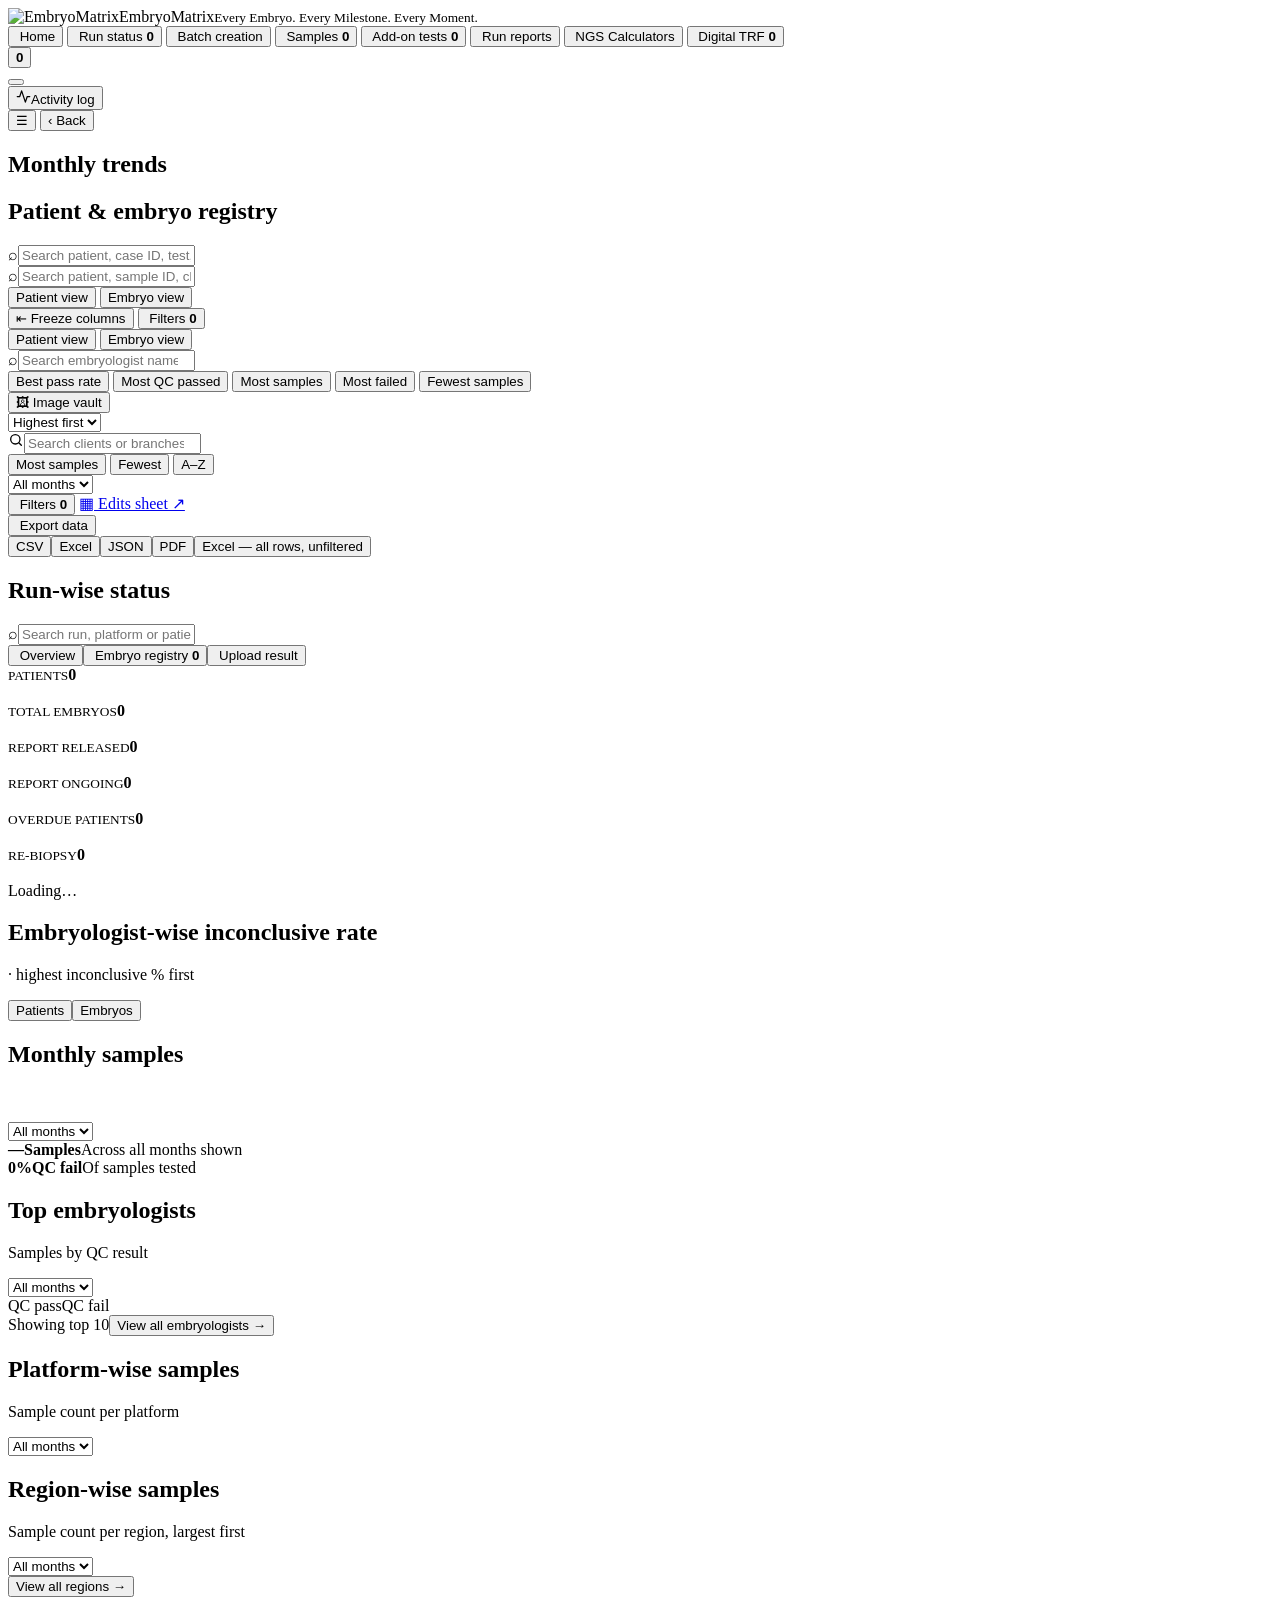
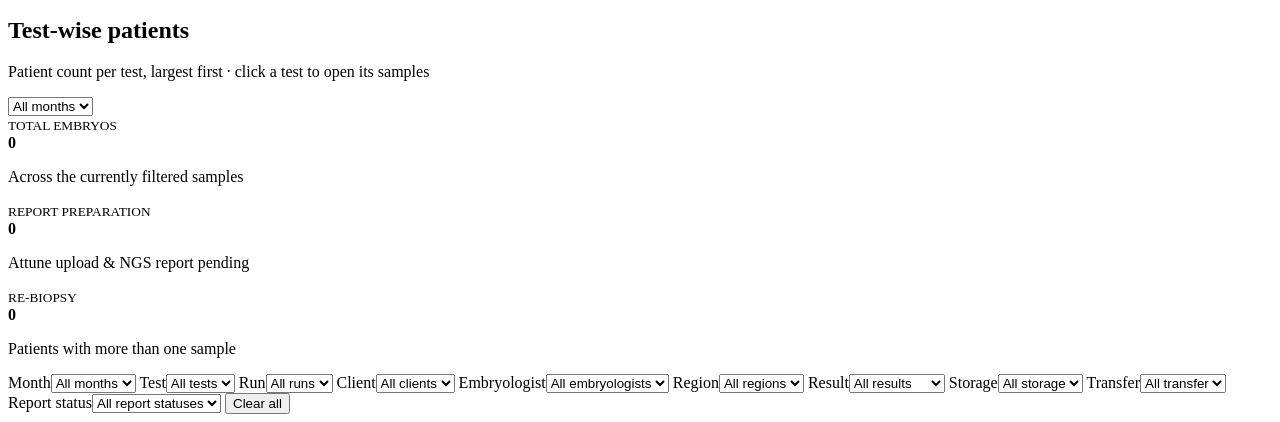
==== frontend/index.html @ 2a75d78e "Approve results tab: uploaded results reach clients only after approval New uploads store the result" ====
<!doctype html>
<html lang="en">
<head>
  <meta charset="UTF-8" />
  <meta name="viewport" content="width=device-width, initial-scale=1.0" />
  <meta name="theme-color" content="#086f78" />
  <meta name="apple-mobile-web-app-capable" content="yes" />
  <meta name="apple-mobile-web-app-status-bar-style" content="default" />
  <meta name="mobile-web-app-capable" content="yes" />
  <meta name="apple-mobile-web-app-title" content="EmbryoMatrix" />
  <meta name="description" content="EmbryoMatrix PGT connects embryo-level molecular testing, samples, images, and PGT results." />
  <title>EmbryoMatrix PGT — Molecular testing intelligence</title>
  <link rel="manifest" href="/static/manifest.webmanifest" />
  <link rel="apple-touch-icon" href="/static/assets/pwa/apple-touch-icon.png" />
  <link rel="preconnect" href="https://fonts.googleapis.com">
  <link rel="preconnect" href="https://fonts.gstatic.com" crossorigin>
  <link href="https://fonts.googleapis.com/css2?family=Inter:wght@400;500;600;700&family=Lora:wght@500;600;700&family=DM+Mono:wght@400;500&family=Source+Serif+4:opsz,wght@8..60,400;8..60,500;8..60,600;8..60,700&display=swap" rel="stylesheet">
  <link rel="icon" type="image/png" href="/static/assets/logos/favicon.png" />
  <link rel="stylesheet" href="/static/styles.css?v=20261027r" />
  <link rel="stylesheet" href="/static/trf-doc.css?v=20261010s" />
  <link rel="stylesheet" href="/static/calculators.css?v=20261015a" />
  <link rel="stylesheet" href="/static/batches.css?v=20261017m" />
  <link rel="stylesheet" href="/static/sidebar-nav.css?v=20261024h" />
  <link rel="stylesheet" href="/static/approvals.css?v=20261117a" />
</head>
<body>
  <div class="app-shell">
    <main>
      <div class="topbar">
        <div class="brand"><img class="brand-logo" src="/static/assets/logos/logo.png" alt="EmbryoMatrix" width="40" height="40"><span><span class="brand-title">EmbryoMatrix</span><small>Every Embryo. Every Milestone. Every Moment.</small></span></div>
        <nav class="topnav" aria-label="Main navigation">
          <button class="nav-item nav-color-teal active" data-view="dashboard" id="dashNav"><span><img class="ico" src="/static/assets/icons/navigation__home.png" alt=""></span> Home</button>
          <button class="nav-item nav-color-teal" data-view="home" id="runStatusNav"><span><img class="ico" src="/static/assets/icons/run-summary__runs.png" alt=""></span> Run status <b id="homeBatchesStat">0</b></button>
          <button class="nav-item nav-color-teal" data-view="batches" id="batchesNav"><span><img class="ico" src="/static/assets/icons/stages__wga.png" alt=""></span> Batch creation</button>
          <button class="nav-item nav-color-blue" data-view="samples" id="samplesNav"><span><img class="ico" src="/static/assets/icons/navigation__samples.png" alt=""></span> Samples <b id="caseCount">0</b></button>
          <button class="nav-item nav-color-violet" data-view="pgtm"><span><img class="ico" src="/static/assets/icons/navigation__addon-tests.svg" alt=""></span> Add-on tests <b id="pgtmCount">0</b></button>
          <button class="nav-item nav-color-amber" data-view="runreports"><span><img class="ico" src="/static/assets/icons/navigation__run-reports.png" alt=""></span> Run reports</button>
          <button class="nav-item nav-color-teal" data-view="calc"><span><img class="ico" src="/static/assets/icons/navigation__ngs-calculators.svg" alt=""></span> NGS Calculators</button>
          <button class="nav-item nav-color-teal" data-view="coord" id="coordNav" hidden><span><img class="ico" src="/static/assets/icons/navigation__home.png" alt=""></span> Home</button>
          <button class="nav-item nav-color-teal" data-view="fuHome" id="fuHomeNav" hidden><span><img class="ico" src="/static/assets/icons/nav-client__home.png" alt=""></span> Home</button>
          <button class="nav-item nav-color-blue" data-view="trfs"><span><img class="ico" src="/static/assets/icons/nav-client__trf.png" alt=""></span> Digital TRF <b id="trfNavCount">0</b></button>
          <button class="nav-item nav-color-green" data-view="followup" id="fuNav" hidden><span><img class="ico" src="/static/assets/icons/navigation__embryo-results.png" alt=""></span> Clinical follow-up</button>
          <button class="nav-item nav-color-teal" data-view="fuTrack" id="fuTrackNav" hidden><span><img class="ico" src="/static/assets/icons/nav-client__embryo-tracking.png" alt=""></span> Embryo tracking</button>
          <button class="nav-item nav-color-green" data-view="fuTasks" id="fuTasksNav" hidden><span><img class="ico" src="/static/assets/icons/nav-client__followup.png" alt=""></span> Follow-up tasks</button>
          <button class="nav-item nav-color-green" data-view="fuDash" id="fuDashNav" hidden><span><img class="ico" src="/static/assets/icons/nav-client__outcomes.png" alt=""></span> Outcomes</button>
          <button class="nav-item nav-color-teal" data-view="images" id="vaultNav" hidden><span><img class="ico" src="/static/assets/icons/navigation__image-vault.png" alt=""></span> Image vault</button>
        </nav>
        <div class="qc-alerts" id="qcAlerts">
          <button type="button" id="qcBell" class="qc-bell" aria-haspopup="true" aria-expanded="false" title="QC fail notifications"><img class="ico bell-ico" src="/static/assets/icons/navigation__notifications.png" alt=""><b id="qcBadge" class="qc-badge hidden">0</b></button>
          <div class="qc-panel hidden" id="qcPanel" role="dialog" aria-label="QC fail notifications"></div>
        </div>
        <div class="session-info" id="sessionInfo">
          <button type="button" id="sessionUsername" class="hidden" aria-haspopup="menu" aria-expanded="false"></button>
          <div class="session-menu hidden" id="sessionMenu" role="menu">
            <button type="button" role="menuitem" class="session-menu-item" data-view="activity"><svg viewBox="0 0 24 24" width="15" height="15" fill="none" stroke="currentColor" stroke-width="2" stroke-linecap="round" stroke-linejoin="round" aria-hidden="true"><path d="M22 12h-4l-3 9L9 3l-3 9H2"/></svg>Activity log</button>
            <button type="button" role="menuitem" class="session-menu-item" data-view="users" hidden>User management</button>
            <button type="button" role="menuitem" class="session-menu-item" id="logoutBtn" hidden>Sign out</button>
          </div>
        </div>
      </div>

      <header id="mainHeader" class="hidden">
        <button class="menu-button" aria-label="Toggle menu">☰</button>
        <button type="button" class="back-btn hidden" id="backBtn" aria-label="Go back"><span>‹</span> Back</button>
        <h2 class="overview-title hidden" id="overviewTitle">Monthly trends</h2>
        <div class="registry-header-left hidden" id="registryHeaderLeft"><h2>Patient &amp; embryo registry<span class="record-count-badge" id="registryCount"></span></h2></div>
        <div class="generic-header-left hidden" id="genericHeaderLeft"><h2 id="genericHeaderTitle"></h2></div>
        <div class="search-wrap registry-header-search hidden" id="registrySearchWrap"><span>⌕</span><input id="patientSearch" placeholder="Search patient, case ID, test, client…"></div>
        <div class="search-wrap registry-header-search hidden" id="rebiopsyHeaderSearch"><span>⌕</span><input id="rebiopsySearch" placeholder="Search patient, sample ID, client, embryologist…"></div>
        <div class="prep-segments header-center-toggle hidden" id="rebiopsyViewToggle" role="tablist" aria-label="Row grouping">
          <button type="button" class="prep-seg" data-mode="patient" role="tab" aria-selected="false">Patient view</button>
          <button type="button" class="prep-seg active" data-mode="embryo" role="tab" aria-selected="true">Embryo view</button>
        </div>
        <div class="registry-header-actions hidden" id="rebiopsyHeaderActions">
          <button class="toolbar-btn" id="rebiopsyFreezeToggle"><span>⇤</span> <span id="rebiopsyFreezeLabel">Freeze columns</span></button>
          <button class="toolbar-btn" id="rebiopsyFiltersToggle"><span class="btn-ico"><img class="ico" src="/static/assets/icons/navigation__filter.png" alt=""></span> Filters <b class="filters-badge" id="rebiopsyFiltersBadge">0</b></button>
        </div>
        <div class="prep-segments header-center-toggle hidden" id="registryViewToggle" role="tablist" aria-label="Row grouping">
          <button type="button" class="prep-seg" data-mode="patient" role="tab" aria-selected="false">Patient view</button>
          <button type="button" class="prep-seg active" data-mode="embryo" role="tab" aria-selected="true">Embryo view</button>
        </div>
        <div class="search-wrap registry-header-search hidden" id="embSearchWrap"><span>⌕</span><input id="embSearch" type="search" placeholder="Search embryologist name…" autocomplete="off"></div>
        <div class="prep-segments header-center-toggle hidden" id="embryologistSortOrder" role="tablist" aria-label="Sort embryologists">
          <button type="button" class="prep-seg active" data-sort="quality">Best pass rate</button>
          <button type="button" class="prep-seg" data-sort="pass">Most QC passed</button>
          <button type="button" class="prep-seg" data-sort="total">Most samples</button>
          <button type="button" class="prep-seg" data-sort="fail">Most failed</button>
          <button type="button" class="prep-seg" data-sort="asc">Fewest samples</button>
        </div>
        <div class="registry-header-actions hidden" id="vaultHeaderActions"><button type="button" class="primary compact" id="vuOpenVault">🖼 Image vault</button></div>
        <div class="header-filter-right hidden" id="regionSortHeader"><select id="regionSortOrder" class="chart-filter" aria-label="Sort regions by sample volume"><option value="desc">Highest first</option><option value="asc">Lowest first</option></select></div>
        <div class="ac-toolbar ac-toolbar-header hidden" id="clientsToolbar">
          <div class="ac-search"><svg viewBox="0 0 24 24" width="16" height="16" fill="none" stroke="currentColor" stroke-width="2" stroke-linecap="round" aria-hidden="true"><circle cx="11" cy="11" r="7"/><path d="m20 20-3.5-3.5"/></svg><input id="acSearch" type="search" placeholder="Search clients or branches…" aria-label="Search clients or branches"></div>
          <div class="ac-total" id="acTotal" aria-live="polite"></div>
          <div class="prep-segments" id="acSort" role="tablist">
            <button type="button" class="prep-seg active" data-sort="desc">Most samples</button>
            <button type="button" class="prep-seg" data-sort="asc">Fewest</button>
            <button type="button" class="prep-seg" data-sort="az">A–Z</button>
          </div>
          <select id="acMonth" class="chart-filter" aria-label="Filter clients by month"><option value="">All months</option></select>
        </div>
        <div class="registry-header-actions hidden" id="registryHeaderActions">
          <button class="toolbar-btn" id="filtersToggle"><span class="btn-ico"><img class="ico" src="/static/assets/icons/navigation__filter.png" alt=""></span> Filters <b class="filters-badge" id="filtersBadge">0</b></button>
          <a class="toolbar-btn edits-sheet-link hidden" id="editsSheetLink" target="_blank" rel="noopener" href="#">▦ Edits sheet ↗<b class="filters-badge hidden"></b></a>
          <div class="export-wrap"><button class="secondary compact" id="downloadCsv"><span class="btn-ico"><img class="ico" src="/static/assets/icons/navigation__download-export.png" alt=""></span> Export data</button><div class="export-menu hidden" id="exportMenu"><button data-format="csv">CSV</button><button data-format="excel">Excel</button><button data-format="json">JSON</button><button data-format="pdf">PDF</button><button data-format="excel-all" class="export-menu-divider">Excel — all rows, unfiltered</button></div></div>
        </div>
      </header>

      <section class="content" id="homeView">
        <div class="home-fixed">
        <div class="home-toolbar"><h2 class="home-title">Run-wise status <small class="run-filter-note" id="runFilterNote"></small></h2><div class="search-wrap" id="runSearchWrap"><span>⌕</span><input id="runSearch" placeholder="Search run, platform or patient…"></div><button class="nav-item import-data-btn home-overview-btn" data-view="overview" title="Open the overview dashboard"><span><img class="ico" src="/static/assets/icons/navigation__overview.png" alt=""></span> <span class="nav-label">Overview</span></button><button class="nav-item samples-go" id="samplesGo" data-view="samples" title="Open the embryo registry"><span><img class="ico" src="/static/assets/icons/navigation__samples.png" alt=""></span> Embryo registry <b id="caseCount2">0</b></button><button class="nav-item import-data-btn" data-view="import" title="Upload result"><span><img class="ico" src="/static/assets/icons/navigation__upload-result.png" alt=""></span> <span class="nav-label">Upload result</span></button></div>
        <div class="home-period" id="homePeriod"></div>
        <div class="stats" id="homeStats">
          <article><div><small>PATIENTS</small><strong id="homePatientsStat">0</strong></div><span class="stat-icon has-img"><img class="ico" src="/static/assets/icons/stat__patients.png" alt=""></span></article>
          <article><div><small>TOTAL EMBRYOS</small><strong id="homeEmbryosStat">0</strong></div><span class="stat-icon has-img"><img class="ico" src="/static/assets/icons/stat__total-embryos.png" alt=""></span></article>
          <article data-stage="released" tabindex="0" role="button" title="List samples with a released report"><div><small>REPORT RELEASED</small><strong id="homeReleasedStat">0</strong></div><span class="stat-icon has-img"><img class="ico" src="/static/assets/icons/stat__reports-released.png" alt=""></span></article>
          <article id="homeReportPrepCard" data-stage="ongoing" tabindex="0" role="button" title="List samples whose report is not released yet"><div><small>REPORT ONGOING</small><strong id="homeReportPrepStat">0</strong></div><span class="stat-icon has-img"><img class="ico" src="/static/assets/icons/stat__report-ongoing.png" alt=""></span></article>
          <article id="overdueCard" class="overdue-card" tabindex="0" role="button" title="Open the overdue patients list"><div><small>OVERDUE PATIENTS</small><strong id="overdueStat">0</strong></div><span class="stat-icon has-img"><img class="ico" src="/static/assets/icons/stages__overdue.png" alt=""></span></article>
          <article id="homeRebiopsyCard" tabindex="0" role="button" title="Open the Re-biopsy list"><div><small>RE-BIOPSY</small><strong id="homeRebiopsyStat">0</strong></div><span class="stat-icon has-img"><img class="ico" src="/static/assets/icons/stat__re-biopsy.png" alt=""></span></article>
        </div>
        </div>
        <section class="panel run-list-panel">
          <div id="runList"><div class="chart-empty">Loading…</div></div>
        </section>
        <section class="panel run-list-panel hidden" id="embIncPanel">
          <div class="panel-title"><div><h2>Embryologist-wise inconclusive rate</h2><p><span id="embIncPeriod"></span> · highest inconclusive % first</p></div></div>
          <div class="prep-table-wrap emb-inc-wrap" id="embIncTable"></div>
        </section>
      </section>

      <section class="content hidden" id="overviewView">
        <div class="overview-unit-bar"><div class="prep-segments" id="overviewUnitToggle" role="tablist" aria-label="Count charts by patients or embryos"><button type="button" class="prep-seg active" data-unit="samples" role="tab" aria-selected="true">Patients</button><button type="button" class="prep-seg" data-unit="embryos" role="tab" aria-selected="false">Embryos</button></div></div>
        <section class="analytics-grid ov2" aria-label="PGT analytics">
          <div class="ov2-top">
            <article class="panel ov2-card"><div class="ov2-head"><div><h2 data-unit-text="Monthly {unit}">Monthly samples</h2><p id="monthlySub">&nbsp;</p></div><select class="chart-filter" id="volumeMonthFilter" aria-label="Filter Monthly chart by month"><option value="">All months</option></select></div><div class="chart-container" id="monthlyChart"></div><div class="other-pills" id="monthlyOther"></div></article>
            <article class="panel ov2-card ov2-kpis">
              <div class="ov2-kpi"><strong id="monthlyTotal">—</strong><b id="kpiUnitLabel">Samples</b><span id="kpiUnitNote">Across all months shown</span><img class="ov2-kpi-ico" id="kpiUnitIcon" src="/static/assets/icons/run-summary__patient-female.png" alt=""></div>
              <div class="ov2-kpi"><strong class="bad" id="failureRate">0%</strong><b>QC fail</b><span>Of <span class="kpi-unit">samples</span> tested</span><img class="ov2-kpi-ico" src="/static/assets/icons/stages-results__qc-fail.png" alt=""></div>
            </article>
          </div>
          <div class="ov2-mid">
            <article class="panel ov2-card"><div class="ov2-head"><div><h2>Top embryologists</h2><p><span class="kpi-unit" data-k="cap">Samples</span> by QC result</p></div><select class="chart-filter" id="qualityMonthFilter" aria-label="Filter Quality comparison by month"><option value="">All months</option></select></div><div class="ov2-leg"><span><i style="background:#3f8c6f"></i>QC pass</span><span><i style="background:#c25450"></i>QC fail</span></div><div class="chart-container" id="qualityChart"></div><div class="ov2-foot"><span id="qualityNote">Showing top 10</span><button class="text-button" data-view="embryologists">View all embryologists →</button></div></article>
            <article class="panel ov2-card"><div class="ov2-head"><div><h2 data-unit-text="Platform-wise {unit}">Platform-wise samples</h2><p><span class="kpi-unit" data-k="sing">Sample</span> count per platform</p></div><select class="chart-filter" id="platformMonthFilter" aria-label="Filter Sequencing Platform by month"><option value="">All months</option></select></div><div class="chart-container" id="platformChart"></div></article>
          </div>
          <article class="panel ov2-card"><div class="ov2-head"><div><h2 data-unit-text="Region-wise {unit}">Region-wise samples</h2><p><span class="kpi-unit" data-k="sing">Sample</span> count per region, largest first</p></div><select class="chart-filter" id="regionMonthFilter" aria-label="Filter Regional Distribution by month"><option value="">All months</option></select></div><div class="chart-container" id="regionChart"></div><button class="text-button" data-view="regions">View all regions →</button></article>
          <article class="panel ov2-card tw-card"><div class="ov2-head"><div><h2 data-unit-text="Test-wise {unit}">Test-wise patients</h2><p><span class="kpi-unit" data-k="sing">Patient</span> count per test, largest first · click a test to open its samples</p></div><select class="chart-filter" id="testMonthFilter" aria-label="Filter test-wise chart by month"><option value="">All months</option></select></div><div class="chart-container" id="testChart"></div></article>
        </section>

      </section>

      <section class="content hidden" id="samplesView">
        <div class="stats stats-3col">
          <article class="stat-card tone-blue" id="samplesEmbryoCard"><div class="stat-top"><small>TOTAL EMBRYOS</small><span class="stat-icon"><img class="ico" src="/static/assets/icons/stages-results__total-embryos.png" alt=""></span></div><strong id="samplesEmbryoStat">0</strong><p id="samplesEmbryoSub">Across the currently filtered samples</p></article>
          <article class="stat-card tone-violet stat-card-link" id="reportPrepCard" role="button" tabindex="0" title="Open the Report preparation list"><div class="stat-top"><small>REPORT PREPARATION</small><span class="stat-icon"><img class="ico" src="/static/assets/icons/stages-results__report-preparation.png" alt=""></span></div><strong id="reportPrepStat">0</strong><p id="reportPrepSub">Attune upload &amp; NGS report pending</p></article>
          <article class="stat-card tone-red stat-card-link" id="rebiopsyCard" role="button" tabindex="0" title="Open the Re-biopsy list"><div class="stat-top"><small>RE-BIOPSY</small><span class="stat-icon"><img class="ico" src="/static/assets/icons/tests-transfers__repeat-biopsy.png" alt=""></span></div><strong id="rebiopsyNavCount">0</strong><p>Patients with more than one sample</p></article>
        </div>
        <section class="panel cases-panel">
          <div class="filters-inline hidden" id="filtersPanel">
            <label class="filter-field hidden"><span>Month</span><select id="samplesMonthFilter"><option value="">All months</option></select></label>
            <label class="filter-field"><span>Test</span><select id="testFilter"><option value="">All tests</option></select></label>
            <label class="filter-field"><span>Run</span><select id="runFilter"><option value="">All runs</option></select></label>
            <label class="filter-field"><span>Client</span><select id="clientFilter"><option value="">All clients</option></select></label>
            <label class="filter-field"><span>Embryologist</span><select id="embryologistFilter"><option value="">All embryologists</option></select></label>
            <label class="filter-field"><span>Region</span><select id="regionFilter"><option value="">All regions</option></select></label>
            <label class="filter-field"><span>Result</span><select id="resultFilter"><option value="">All results</option><option>Normal</option><option>Abnormal</option><option>Inconclusive</option><option>Pass</option><option>Fail</option></select></label>
            <label class="filter-field"><span>Storage</span><select id="storageFilter"><option value="">All storage</option></select></label>
            <label class="filter-field"><span>Transfer</span><select id="transferFilter"><option value="">All transfer</option></select></label>
            <label class="filter-field"><span>Report status</span><select id="reportStatusFilter"><option value="">All report statuses</option><option>Pending</option><option>Completed</option></select></label>
            <button class="text-button filters-clear" id="clearFilters">Clear all</button>
          </div>
          <div class="case-table" id="caseTable"></div>
        </section>
      </section>

      <section class="content hidden" id="genericView"></section>
    </main>
  </div>

  <dialog id="experimentDialog">
    <form method="dialog" id="experimentForm">
      <div class="dialog-head"><div><p class="eyebrow">NEW RECORD</p><h2>Start an experiment</h2></div><button value="cancel" formnovalidate class="close" aria-label="Close">×</button></div>
      <label>Experiment name<input name="name" required placeholder="e.g. PCR optimization — gradient 02" /></label>
      <div class="form-grid"><label>Project<input name="project" required placeholder="Project or study" /></label><label>Owner<input name="owner" value="AP" maxlength="3" /></label></div>
      <label>Protocol / objective<textarea name="objective" placeholder="What are you testing, and what outcome do you expect?"></textarea></label>
      <div class="form-grid"><label>Status<select name="status"><option>In progress</option><option>Planned</option><option>Completed</option></select></label><label>Next action<input name="next" placeholder="e.g. Image gel at 14:30" /></label></div>
      <div class="dialog-actions"><button value="cancel" formnovalidate class="secondary">Cancel</button><button value="default" class="primary" id="saveExperiment">Save experiment</button></div>
    </form>
  </dialog>
  <dialog id="patientDialog" class="patient-dialog"><div id="patientDetail"></div></dialog>
  <dialog id="imageLightbox" class="image-lightbox"><button class="icon-btn lightbox-close" id="lightboxClose" aria-label="Close">✕</button><h3 id="lightboxTitle" class="hidden"></h3><img id="lightboxImg" alt=""><div id="lightboxGallery" class="lightbox-gallery hidden"></div></dialog>

  <dialog id="noteDialog">
    <form method="dialog" id="noteForm">
      <div class="dialog-head"><div><p class="eyebrow">QUICK CAPTURE</p><h2>Add a bench note</h2></div><button value="cancel" formnovalidate class="close">×</button></div>
      <label>Observation<textarea name="note" required autofocus placeholder="What did you observe?"></textarea></label>
      <label>Link to experiment<select name="experiment" id="noteExperiment"></select></label>
      <div class="dialog-actions"><button value="cancel" formnovalidate class="secondary">Cancel</button><button value="default" class="primary" id="saveNote">Save note</button></div>
    </form>
  </dialog>

  <div id="toast" role="status" aria-live="polite"></div>
  <script src="/static/clients.js?v=20261012c"></script>
  <script src="/static/trf-doc.js?v=20261010s"></script>
  <script src="/static/app.js?v=20261117a"></script>
  <script src="/static/followup.js?v=20261027d"></script>
  <script src="/static/coordinator.js?v=20261012c"></script>
  <script src="/static/calculators.js?v=20261015a"></script>
  <script src="/static/batches.js?v=20261017o"></script>
  <script src="/static/approvals.js?v=20261117a"></script>
  <script src="/static/sidebar-nav.js?v=20261117a"></script>
  <script>if('serviceWorker' in navigator)window.addEventListener('load',()=>navigator.serviceWorker.register('/sw.js').catch(()=>{}))</script>
</body>
</html>
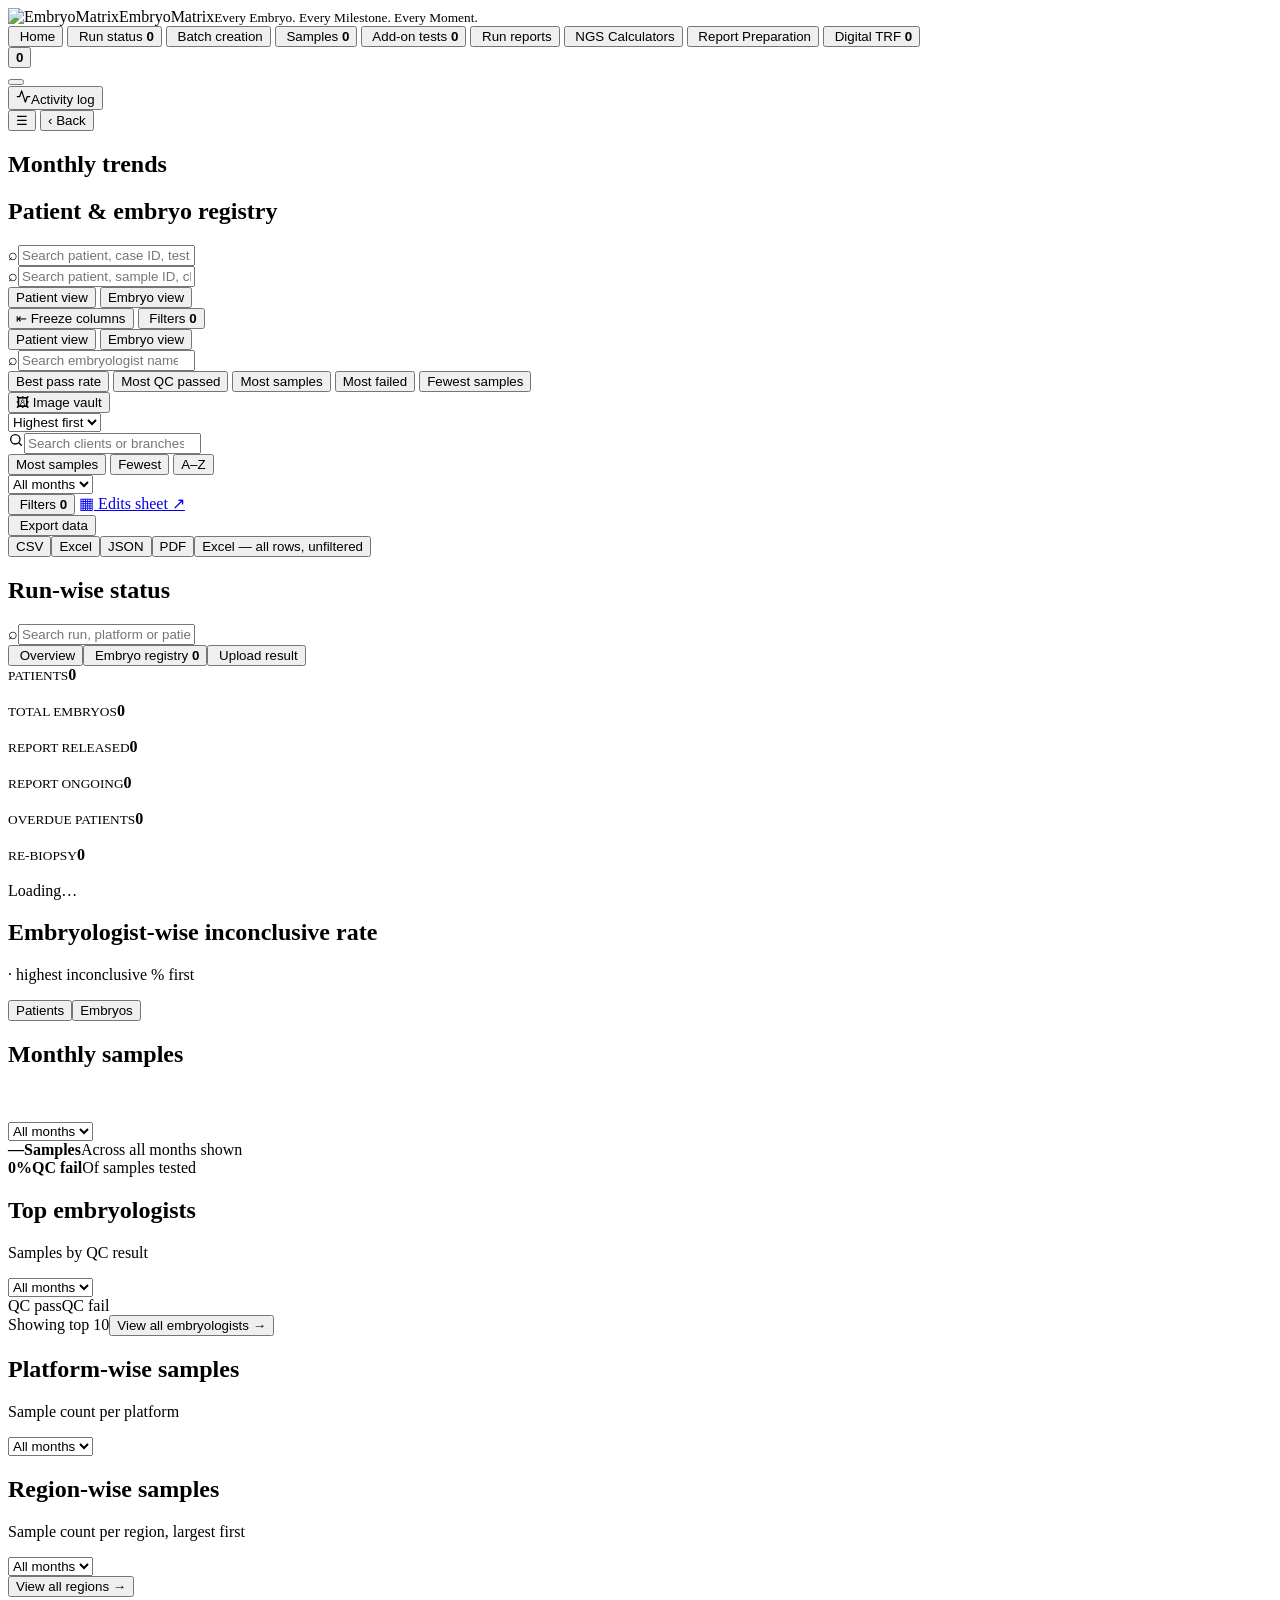
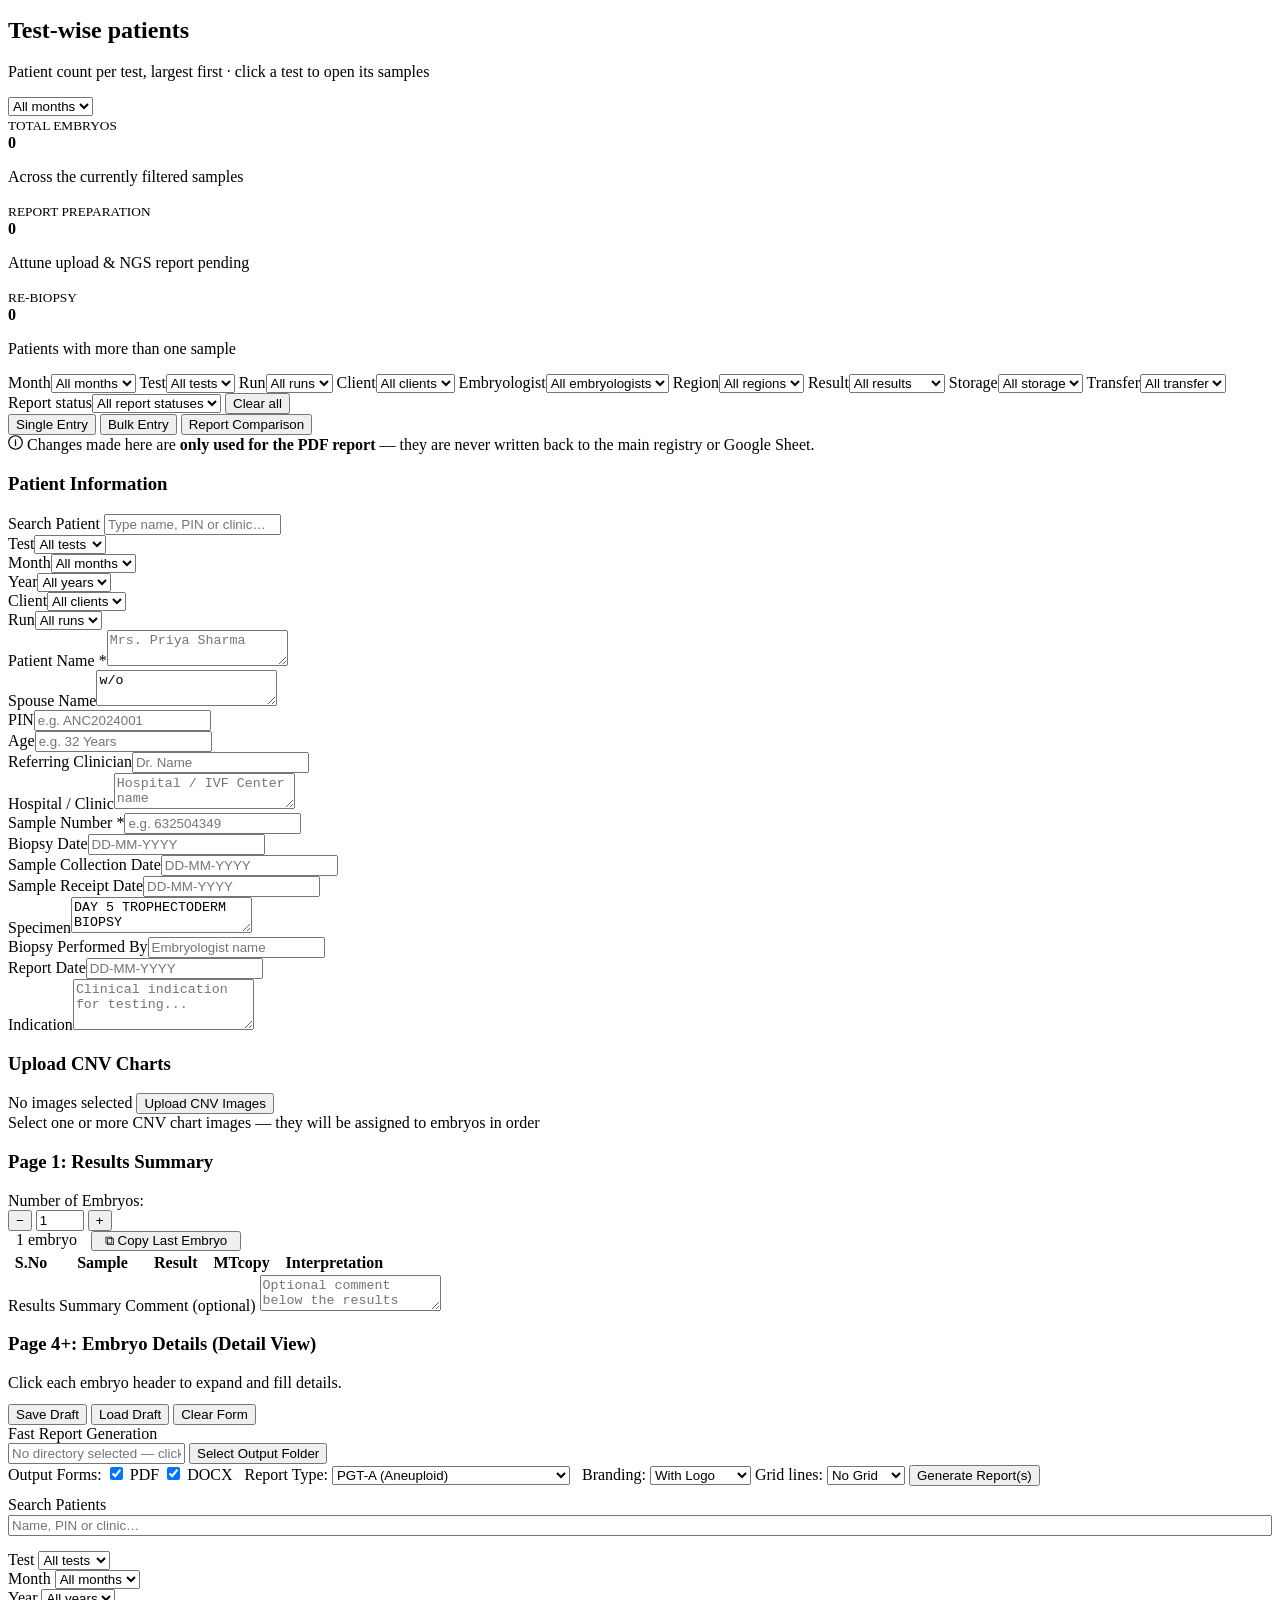
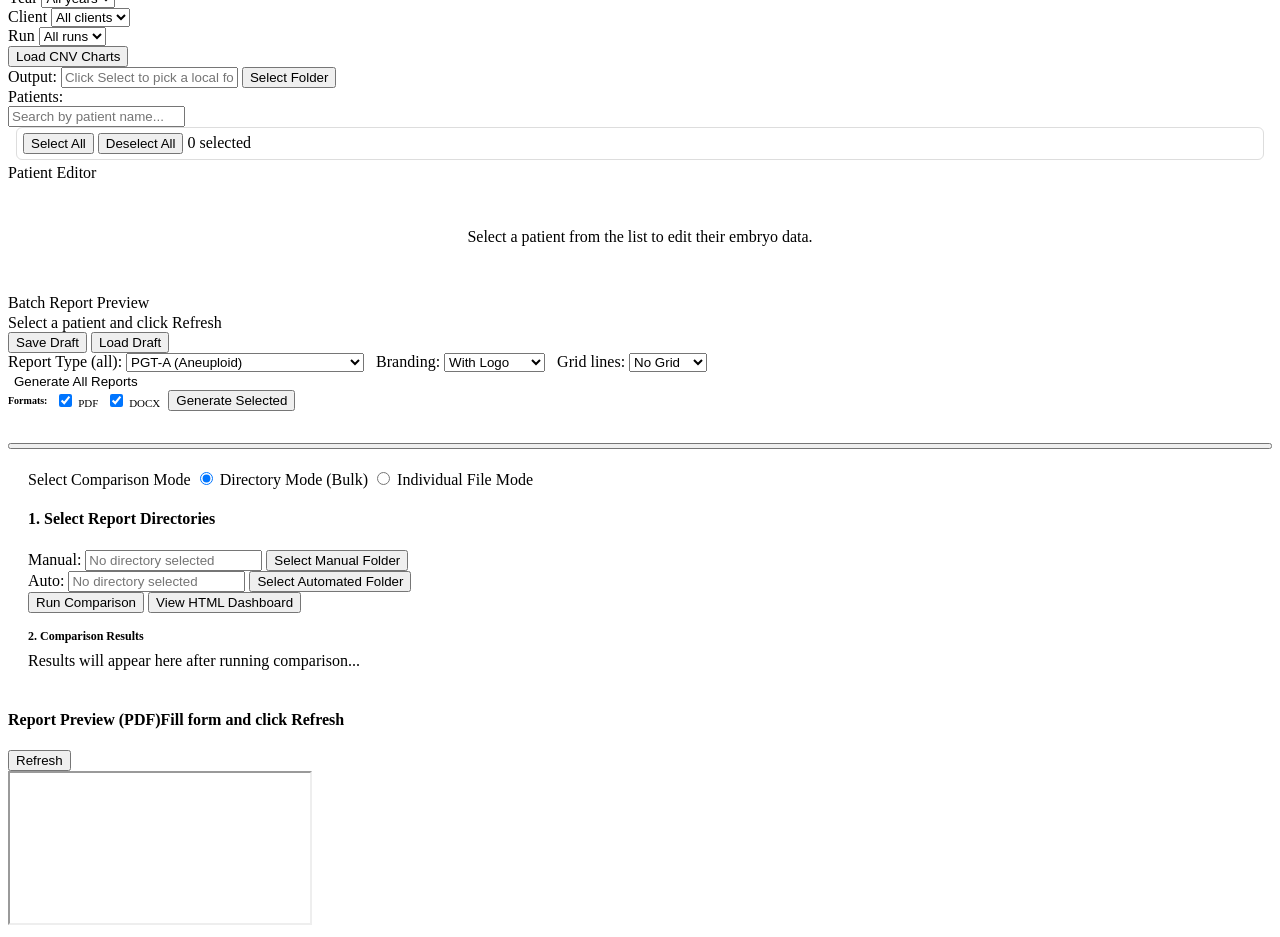
==== commit 7f05f5c6: "Merge main into icons-received (colleague's updates) Conflict in frontend/index.html only: kept both" ====
--- a/frontend/index.html
+++ b/frontend/index.html
@@ -21,6 +21,7 @@
   <link rel="stylesheet" href="/static/calculators.css?v=20261015a" />
   <link rel="stylesheet" href="/static/batches.css?v=20261017m" />
   <link rel="stylesheet" href="/static/sidebar-nav.css?v=20261024h" />
+  <link rel="stylesheet" href="/static/pgta-report.css?v=20261031b" />
   <link rel="stylesheet" href="/static/approvals.css?v=20261117a" />
 </head>
 <body>
@@ -36,6 +37,7 @@
           <button class="nav-item nav-color-violet" data-view="pgtm"><span><img class="ico" src="/static/assets/icons/navigation__addon-tests.svg" alt=""></span> Add-on tests <b id="pgtmCount">0</b></button>
           <button class="nav-item nav-color-amber" data-view="runreports"><span><img class="ico" src="/static/assets/icons/navigation__run-reports.png" alt=""></span> Run reports</button>
           <button class="nav-item nav-color-teal" data-view="calc"><span><img class="ico" src="/static/assets/icons/navigation__ngs-calculators.svg" alt=""></span> NGS Calculators</button>
+          <button class="nav-item nav-color-violet" data-view="pgta"><span><img class="ico" src="/static/assets/icons/stat__report-ongoing.png" alt=""></span> Report Preparation</button>
           <button class="nav-item nav-color-teal" data-view="coord" id="coordNav" hidden><span><img class="ico" src="/static/assets/icons/navigation__home.png" alt=""></span> Home</button>
           <button class="nav-item nav-color-teal" data-view="fuHome" id="fuHomeNav" hidden><span><img class="ico" src="/static/assets/icons/nav-client__home.png" alt=""></span> Home</button>
           <button class="nav-item nav-color-blue" data-view="trfs"><span><img class="ico" src="/static/assets/icons/nav-client__trf.png" alt=""></span> Digital TRF <b id="trfNavCount">0</b></button>
@@ -50,6 +52,7 @@
           <div class="qc-panel hidden" id="qcPanel" role="dialog" aria-label="QC fail notifications"></div>
         </div>
         <div class="session-info" id="sessionInfo">
+          <span id="viewTitleStrip"></span>
           <button type="button" id="sessionUsername" class="hidden" aria-haspopup="menu" aria-expanded="false"></button>
           <div class="session-menu hidden" id="sessionMenu" role="menu">
             <button type="button" role="menuitem" class="session-menu-item" data-view="activity"><svg viewBox="0 0 24 24" width="15" height="15" fill="none" stroke="currentColor" stroke-width="2" stroke-linecap="round" stroke-linejoin="round" aria-hidden="true"><path d="M22 12h-4l-3 9L9 3l-3 9H2"/></svg>Activity log</button>
@@ -73,7 +76,7 @@
         </div>
         <div class="registry-header-actions hidden" id="rebiopsyHeaderActions">
           <button class="toolbar-btn" id="rebiopsyFreezeToggle"><span>⇤</span> <span id="rebiopsyFreezeLabel">Freeze columns</span></button>
-          <button class="toolbar-btn" id="rebiopsyFiltersToggle"><span class="btn-ico"><img class="ico" src="/static/assets/icons/navigation__filter.png" alt=""></span> Filters <b class="filters-badge" id="rebiopsyFiltersBadge">0</b></button>
+          <button class="toolbar-btn" id="rebiopsyFiltersToggle"><span class="btn-ico"><img class="ico" src="/static/assets/icons/navigation__filter.svg" alt=""></span> Filters <b class="filters-badge" id="rebiopsyFiltersBadge">0</b></button>
         </div>
         <div class="prep-segments header-center-toggle hidden" id="registryViewToggle" role="tablist" aria-label="Row grouping">
           <button type="button" class="prep-seg" data-mode="patient" role="tab" aria-selected="false">Patient view</button>
@@ -100,7 +103,7 @@
           <select id="acMonth" class="chart-filter" aria-label="Filter clients by month"><option value="">All months</option></select>
         </div>
         <div class="registry-header-actions hidden" id="registryHeaderActions">
-          <button class="toolbar-btn" id="filtersToggle"><span class="btn-ico"><img class="ico" src="/static/assets/icons/navigation__filter.png" alt=""></span> Filters <b class="filters-badge" id="filtersBadge">0</b></button>
+          <button class="toolbar-btn" id="filtersToggle"><span class="btn-ico"><img class="ico" src="/static/assets/icons/navigation__filter.svg" alt=""></span> Filters <b class="filters-badge" id="filtersBadge">0</b></button>
           <a class="toolbar-btn edits-sheet-link hidden" id="editsSheetLink" target="_blank" rel="noopener" href="#">▦ Edits sheet ↗<b class="filters-badge hidden"></b></a>
           <div class="export-wrap"><button class="secondary compact" id="downloadCsv"><span class="btn-ico"><img class="ico" src="/static/assets/icons/navigation__download-export.png" alt=""></span> Export data</button><div class="export-menu hidden" id="exportMenu"><button data-format="csv">CSV</button><button data-format="excel">Excel</button><button data-format="json">JSON</button><button data-format="pdf">PDF</button><button data-format="excel-all" class="export-menu-divider">Excel — all rows, unfiltered</button></div></div>
         </div>
@@ -110,6 +113,7 @@
         <div class="home-fixed">
         <div class="home-toolbar"><h2 class="home-title">Run-wise status <small class="run-filter-note" id="runFilterNote"></small></h2><div class="search-wrap" id="runSearchWrap"><span>⌕</span><input id="runSearch" placeholder="Search run, platform or patient…"></div><button class="nav-item import-data-btn home-overview-btn" data-view="overview" title="Open the overview dashboard"><span><img class="ico" src="/static/assets/icons/navigation__overview.png" alt=""></span> <span class="nav-label">Overview</span></button><button class="nav-item samples-go" id="samplesGo" data-view="samples" title="Open the embryo registry"><span><img class="ico" src="/static/assets/icons/navigation__samples.png" alt=""></span> Embryo registry <b id="caseCount2">0</b></button><button class="nav-item import-data-btn" data-view="import" title="Upload result"><span><img class="ico" src="/static/assets/icons/navigation__upload-result.png" alt=""></span> <span class="nav-label">Upload result</span></button></div>
         <div class="home-period" id="homePeriod"></div>
+        <div class="sync-status-bar" id="syncStatusBar" hidden><span id="syncStatusText"></span><button type="button" class="text-button" id="syncRefreshBtn">↻ Refresh now</button></div>
         <div class="stats" id="homeStats">
           <article><div><small>PATIENTS</small><strong id="homePatientsStat">0</strong></div><span class="stat-icon has-img"><img class="ico" src="/static/assets/icons/stat__patients.png" alt=""></span></article>
           <article><div><small>TOTAL EMBRYOS</small><strong id="homeEmbryosStat">0</strong></div><span class="stat-icon has-img"><img class="ico" src="/static/assets/icons/stat__total-embryos.png" alt=""></span></article>
@@ -173,6 +177,631 @@
       </section>
 
       <section class="content hidden" id="genericView"></section>
+
+      <section class="content hidden" id="pgtaView">
+    <div class="pgta-view">
+  <div class="main">
+
+    <div class="page-hdr">
+      <div class="tab-bar">
+        <button class="tab active" data-tab="manual" onclick="switchTab('manual')"><i class="fas fa-user-edit"></i> Single
+          Entry</button>
+        <button class="tab" data-tab="bulk" onclick="switchTab('bulk')"> Bulk Entry</button>
+        <button class="tab" data-tab="compare" onclick="switchTab('compare')"> Report
+          Comparison</button>
+      </div>
+    </div>
+
+    <div class="workspace">
+      <div class="content-area">
+
+        
+        <div id="tab-manual" class="tab-content active">
+          <div class="rp-isolation-notice">
+            <svg width="15" height="15" viewBox="0 0 20 20" fill="none" aria-hidden="true"><circle cx="10" cy="10" r="9" stroke="currentColor" stroke-width="1.6"/><path d="M10 9v5M10 6.5v.5" stroke="currentColor" stroke-width="1.8" stroke-linecap="round"/></svg>
+            Changes made here are <strong>only used for the PDF report</strong> — they are never written back to the main registry or Google Sheet.
+          </div>
+          <div class="form-panel">
+
+
+            <div class="card">
+              <h3> Patient Information</h3>
+              <div class="pf-filter-bar">
+                <div class="pf-search-wrap">
+                  <label class="pf-filter-label">Search Patient</label>
+                  <input type="search" id="pfSearch" placeholder="Type name, PIN or clinic…" autocomplete="off"
+                    oninput="pfLiveSearch(this.value)" onblur="_pfDropdownBlur()" onfocus="pfLiveSearch(this.value)">
+                </div>
+                <div class="pf-filter-field"><label class="pf-filter-label">Test</label><select id="pfTestFilter" onchange="pfRunFilters()"><option value="">All tests</option><option value="PGT-A">PGT-A</option><option value="PGT-M">PGT-M</option><option value="PGT-SR">PGT-SR</option><option value="HLA">HLA</option></select></div>
+                <div class="pf-filter-field"><label class="pf-filter-label">Month</label><select id="pfMonthFilter" onchange="pfRunFilters()"><option value="">All months</option></select></div>
+                <div class="pf-filter-field"><label class="pf-filter-label">Year</label><select id="pfYearFilter" onchange="pfRunFilters()"><option value="">All years</option></select></div>
+                <div class="pf-filter-field" style="min-width:120px;"><label class="pf-filter-label">Client</label><select id="pfClientFilter" onchange="pfRunFilters()"><option value="">All clients</option></select></div>
+                <div class="pf-filter-field" style="min-width:110px;"><label class="pf-filter-label">Run</label><select id="pfRunFilter" onchange="pfRunFilters()"><option value="">All runs</option></select></div>
+                <span id="pfStatus" class="pf-status-badge"></span>
+              </div>
+              <div class="field-grid">
+                <div class="field"><label>Patient Name <span class="req">*</span></label><textarea id="f_patient_name"
+                    rows="2" placeholder="Mrs. Priya Sharma" oninput="schedulePreview()"></textarea></div>
+                <div class="field"><label>Spouse Name</label><textarea id="f_spouse_name" rows="2"
+                    placeholder="w/o" oninput="schedulePreview()">w/o</textarea></div>
+                <div class="field"><label>PIN</label><input type="text" id="f_pin" placeholder="e.g. ANC2024001" oninput="schedulePreview()"></div>
+                <div class="field"><label>Age</label><input type="text" id="f_age" placeholder="e.g. 32 Years" oninput="schedulePreview()" onblur="(function(el){const m=el.value.trim().match(/^(\d+(?:\.\d+)?)\s*(y(?:r|rs|ear|ears)?|m(?:o|os|onth|onths)?)?$/i);if(!m)return;const n=parseFloat(m[1]),u=(m[2]||'y').toLowerCase();el.value=u.startsWith('m')?n+(n===1?' Month':' Months'):n+(n===1?' Year':' Years');schedulePreview()})(this)"></div>
+                <div class="field"><label>Referring Clinician</label><input type="text" id="f_referring_clinician"
+                    placeholder="Dr. Name" oninput="schedulePreview()"></div>
+                <div class="field"><label>Hospital / Clinic</label><textarea id="f_hospital_clinic" rows="2"
+                    placeholder="Hospital / IVF Center name" oninput="schedulePreview()"></textarea></div>
+                <div class="field"><label>Sample Number <span class="req">*</span></label><input type="text"
+                    id="f_sample_number" placeholder="e.g. 632504349" oninput="schedulePreview()"></div>
+                <div class="field"><label>Biopsy Date</label><input type="text" id="f_biopsy_date"
+                    placeholder="DD-MM-YYYY" oninput="schedulePreview()"></div>
+                <div class="field"><label>Sample Collection Date</label><input type="text" id="f_sample_collection_date"
+                    placeholder="DD-MM-YYYY" oninput="schedulePreview()"></div>
+                <div class="field"><label>Sample Receipt Date</label><input type="text" id="f_sample_receipt_date"
+                    placeholder="DD-MM-YYYY" oninput="schedulePreview()"></div>
+                <div class="field"><label>Specimen</label><textarea id="f_specimen" rows="2"
+                    placeholder="DAY 5 TROPHECTODERM BIOPSY" oninput="schedulePreview()">DAY 5 TROPHECTODERM BIOPSY</textarea></div>
+                <div class="field"><label>Biopsy Performed By</label><input type="text" id="f_biopsy_performed_by"
+                    placeholder="Embryologist name" oninput="schedulePreview()"></div>
+                <div class="field"><label>Report Date</label><input type="text" id="f_report_date"
+                    placeholder="DD-MM-YYYY" oninput="schedulePreview()"></div>
+                <div class="field full"><label>Indication</label><textarea id="f_indication" rows="3"
+                    placeholder="Clinical indication for testing..." oninput="schedulePreview()"></textarea></div>
+              </div>
+            </div>
+
+            
+            <div class="card trf-card">
+              <h3> Upload CNV Charts</h3>
+              <div class="trf-upload-row">
+                <span class="trf-status-text" id="cnvUploadStatusText">No images selected</span>
+                <input type="file" id="cnvBulkInput" accept=".png,.jpg,.jpeg" multiple style="display:none;"
+                  onchange="handleManualCnvBulkUpload(this.files)">
+                <button class="trf-upload-btn" onclick="document.getElementById('cnvBulkInput').click()">
+                   Upload CNV Images
+                </button>
+              </div>
+              <div class="trf-placeholder" id="cnvUploadPlaceholder">Select one or more CNV chart images — they will be assigned to embryos in order</div>
+            </div>
+
+            
+            <div class="card">
+              <h3> Page 1: Results Summary</h3>
+              <div class="count-row">
+                <label>Number of Embryos:</label>
+                <div class="count-controls">
+                  <button class="count-btn" onclick="changeEmbryoCount(-1)">−</button>
+                  <input type="number" class="count-input" id="embryoCount" value="1" min="1" max="20"
+                    onchange="setEmbryoCount(parseInt(this.value))">
+                  <button class="count-btn" onclick="changeEmbryoCount(1)">+</button>
+                </div>
+                <span class="info-text" style="margin-left:8px;" id="embryoCountHint">1 embryo</span>
+                <button class="count-btn" style="width:auto;padding:0 12px;margin-left:10px;" title="Create a new embryo entry with data copied from the current last one" onclick="copyLastEmbryo()">⧉ Copy Last Embryo</button>
+              </div>
+              <div class="summary-table-wrap">
+                <table id="resultsSummaryTable" class="results-summary-table">
+                  <thead>
+                    <tr>
+                      <th style="width:40px;">S.No</th>
+                      <th style="width:95px;">Sample</th>
+                      <th>Result</th>
+                      <th style="width:80px;">MTcopy</th>
+                      <th style="width:80px;">Interpretation</th>
+                    </tr>
+                  </thead>
+                  <tbody id="summaryTbody"></tbody>
+                </table>
+              </div>
+              <div class="field">
+                <label>Results Summary Comment (optional)</label>
+                <textarea id="f_results_summary_comment" rows="2"
+                  placeholder="Optional comment below the results table..."></textarea>
+              </div>
+            </div>
+
+            
+            <div class="card">
+              <h3> Page 4+: Embryo Details (Detail View)</h3>
+              <p class="info-text" style="margin-bottom:12px;">Click each embryo header to expand and fill details.</p>
+              <div class="embryo-accordion" id="embryoForms"></div>
+            </div>
+
+            
+            <div>
+              
+              <div class="manual-action-bar">
+                <button class="btn-action btn-draft" onclick="saveDraft()"> Save Draft</button>
+                <button class="btn-action btn-draft" onclick="loadDraft()"> Load Draft</button>
+                <button class="btn-action btn-clear" onclick="clearForm()"> Clear Form</button>
+                <span id="draftStatusInline" class="info-text" style="font-size:11px;margin-left:4px;"></span>
+              </div>
+
+              
+              <div class="fast-report-section">
+                <div class="fast-report-title"> Fast Report Generation</div>
+
+                
+                <div class="fast-report-folder-row">
+                  <input type="text" id="manualOutputDir" placeholder="No directory selected — click Select or type a path" value="">
+                  <button class="btn-folder-sm" onclick="selectOutputFolder('manualOutputDir')">
+                     Select Output Folder
+                  </button>
+                </div>
+
+                
+                <div class="fast-report-controls-row">
+                  <span class="fr-label">Output Forms:</span>
+                  <label class="fr-check"><input type="checkbox" id="fmtPdf" checked> PDF</label>
+                  <label class="fr-check"><input type="checkbox" id="fmtDocx" checked> DOCX</label>
+
+                  <span class="fr-group" style="margin-left:8px;">
+                    <span class="fr-label">Report Type:</span>
+                    <select id="f_report_template">
+                      <option value="pgta">PGT-A (Aneuploid)</option>
+                      <option value="pgtsr">PGT-SR (Structural Rearrangement)</option>
+                    </select>
+                  </span>
+
+                  <span class="fr-group" style="margin-left:8px;">
+                    <span class="fr-label">Branding:</span>
+                    <select id="logoOption">
+                      <option value="with_logo">With Logo</option>
+                      <option value="without_logo">Without Logo</option>
+                    </select>
+                  </span>
+
+                  <span class="fr-group">
+                    <span class="fr-label">Grid lines:</span>
+                    <select id="gridOption">
+                      <option value="without_grid">No Grid</option>
+                      <option value="with_grid">With Grid</option>
+                    </select>
+                  </span>
+
+                  <button class="btn-generate-fast" id="generateBtn" onclick="generateReport()">
+                     Generate Report(s)
+                  </button>
+                </div>
+
+                
+                <div class="manual-progress-wrap" id="manualProgressWrap" style="margin-top:10px;">
+                  <div class="manual-progress-bar">
+                    <div class="manual-progress-fill" id="manualProgressFill"></div>
+                  </div>
+                  <div class="manual-progress-text" id="manualProgressText"></div>
+                </div>
+                <div class="result-box" id="generateResult"></div>
+
+                
+                <div class="fast-report-bulk-info" id="manualBulkInfo"></div>
+              </div>
+            </div>
+
+          </div>
+        </div>
+
+        
+        <div id="tab-bulk" class="tab-content">
+
+          
+          <div class="bulk-top-bar">
+            <div style="flex:1 1 160px;min-width:130px;display:flex;flex-direction:column;gap:1px;">
+              <label class="pf-filter-label">Search Patients</label>
+              <input type="search" id="bulkSheetSearch" placeholder="Name, PIN or clinic…" autocomplete="off" oninput="_bulkRunFilters()">
+              <span id="bulkSheetSearchStatus" style="font-size:10px;color:var(--text-muted);min-height:14px;"></span>
+            </div>
+            <div class="pf-filter-field">
+              <label class="pf-filter-label">Test</label>
+              <select id="bulkTestFilter" onchange="_bulkRunFilters()">
+                <option value="">All tests</option><option value="PGT-A">PGT-A</option><option value="PGT-M">PGT-M</option><option value="PGT-SR">PGT-SR</option><option value="HLA">HLA</option>
+              </select>
+            </div>
+            <div class="pf-filter-field">
+              <label class="pf-filter-label">Month</label>
+              <select id="bulkMonthFilter" onchange="_bulkRunFilters()"><option value="">All months</option></select>
+            </div>
+            <div class="pf-filter-field">
+              <label class="pf-filter-label">Year</label>
+              <select id="bulkYearFilter" onchange="_bulkRunFilters()"><option value="">All years</option></select>
+            </div>
+            <div class="pf-filter-field" style="min-width:110px;max-width:150px;">
+              <label class="pf-filter-label">Client</label>
+              <select id="bulkClientFilter" onchange="_bulkRunFilters()"><option value="">All clients</option></select>
+            </div>
+            <div class="pf-filter-field" style="min-width:100px;max-width:140px;">
+              <label class="pf-filter-label">Run</label>
+              <select id="bulkRunFilter" onchange="_bulkRunFilters()"><option value="">All runs</option></select>
+            </div>
+            <div class="bulk-top-sep"></div>
+            <div style="flex-shrink:0;display:flex;align-items:center;gap:6px;">
+              <button id="cnvAutoFetchBtn" class="btn-cnv-auto-fetch" onclick="triggerLocalCnvPicker()" title="Select CNV chart images from the same folder (auto-matched to embryos)">
+                <i class="fas fa-images"></i> Load CNV Charts
+              </button>
+              
+              <span id="cnvAutoFetchStatus" style="font-size:10px;font-weight:700;padding:3px 8px;border-radius:5px;background:#dbeafe;color:#1d4ed8;display:none;"></span>
+              
+              <input type="file" id="cnvAutoInput" accept=".png,.jpg,.jpeg" multiple webkitdirectory directory style="display:none;" onchange="autoFetchLocalCnvImages(this.files)">
+            </div>
+            <div class="bulk-top-sep"></div>
+            <div class="bulk-top-folder">
+              <label> Output:</label>
+              <input type="text" id="bulkOutputDir" placeholder="Click Select to pick a local folder (Chrome/Edge)" value="">
+              <button class="btn-folder" onclick="selectOutputFolder('bulkOutputDir')"> Select Folder</button>
+            </div>
+          </div>
+
+          
+          <div id="bulkPatientSection" style="flex:1;display:flex;flex-direction:column;min-height:0;">
+
+
+            <div id="bulkMatchWarning" style="display:none;flex-shrink:0;position:relative;margin:0 0 8px;padding:8px 26px 8px 10px;border:1px solid #f0c36d;background:#fff8e6;color:#7a5a00;border-radius:6px;font-size:11px;max-height:130px;overflow:auto;"></div>
+
+
+            
+            <div class="bulk-3col">
+
+              
+              <div class="bulk-col-left">
+                <div class="bulk-col-header"> Patients: <span id="bulkPatientCount"
+                    style="font-weight:400;color:var(--text-muted);"></span></div>
+                <input type="text" class="bulk-search" id="bulkSearch" placeholder="Search by patient name..."
+                  oninput="filterBulkPatients()">
+
+                
+                <div class="bulk-select-btns" style="margin:0 8px 4px; background:rgba(255,255,255,0.5); padding:5px 6px; border-radius:6px; border:1px solid #ddd; flex-shrink:0;">
+                  <button onclick="bulkSelectAll()"> Select All</button>
+                  <button onclick="bulkDeselectAll()"> Deselect All</button>
+                  <span class="bulk-selected-count-label" id="bulkSelectedCountLabel" style="margin-left:auto;">0 selected</span>
+                </div>
+
+                <div class="bulk-patient-list" id="bulkPatientList"></div>
+
+              </div>
+
+              
+              <div class="bulk-col-center">
+                <div class="bulk-col-header"> Patient Editor</div>
+                <div class="bulk-editor-scroll" id="bulkEditorContent">
+                  <p class="info-text" style="padding:30px;text-align:center;">Select a patient from the list to edit
+                    their embryo data.</p>
+                </div>
+              </div>
+
+              
+              <div class="bulk-col-right">
+                <div class="bulk-col-header" style="display:flex;align-items:center;justify-content:space-between;">
+                  <span> Batch Report Preview</span>
+                  <button class="btn-refresh-preview" onclick="previewSelectedBulkPatient()"
+                    style="font-size:11px;padding:5px 14px;background:var(--primary);color:#fff;border:none;border-radius:6px;cursor:pointer;font-weight:600;letter-spacing:0.3px;">
+                    <i class="fas fa-eye" style="margin-right:5px;"></i>Preview
+                  </button>
+                </div>
+                <div class="bulk-preview-wrap" id="bulkPreviewWrap">
+                  <div class="preview-placeholder" id="bulkPreviewPlaceholder">
+                    <span>Select a patient and click Refresh</span>
+                  </div>
+                </div>
+              </div>
+
+            </div>
+
+            
+            <div class="bulk-bottom-controls" id="bulkBottomControls">
+              <div class="bulk-bottom-row">
+                
+                <div class="bulk-draft-btns" style="margin-bottom:0;flex-shrink:0;">
+                  <button type="button" class="btn-bulk-save-draft" onclick="saveBulkDraft()"> Save Draft</button>
+                  <button type="button" class="btn-bulk-load-draft" onclick="loadBulkDraft()"> Load Draft</button>
+                </div>
+                <div class="bulk-bottom-divider"></div>
+                
+                <div style="display:flex;gap:12px;align-items:center;flex-shrink:0;">
+                  <div class="opt-field" style="min-width:170px;">
+                    <label>Report Type (all):</label>
+                    <select id="bulkReportTemplateOption" onchange="applyBulkReportTemplateToAll(this.value)" title="Sets the Report Type for every loaded patient. Override an individual patient from its own editor panel.">
+                      <option value="pgta">PGT-A (Aneuploid)</option>
+                      <option value="pgtsr">PGT-SR (Structural Rearrangement)</option>
+                    </select>
+                  </div>
+                  <div class="opt-field" style="min-width:120px;">
+                    <label>Branding:</label>
+                    <select id="bulkLogoOption">
+                      <option value="with_logo">With Logo</option>
+                      <option value="without_logo">Without Logo</option>
+                    </select>
+                  </div>
+                  <div class="opt-field" style="min-width:110px;">
+                    <label>Grid lines:</label>
+                    <select id="bulkGridOption">
+                      <option value="without_grid">No Grid</option>
+                      <option value="with_grid">With Grid</option>
+                    </select>
+                  </div>
+                </div>
+                <div class="bulk-bottom-divider"></div>
+                
+                <button class="btn-primary" id="generateAllBtn" onclick="generateBulkReports()"
+                  style="background:transparent;color:var(--primary);border:2px solid var(--primary);flex-shrink:0;">
+                   Generate All Reports
+                </button>
+                <div class="bulk-bottom-divider"></div>
+                
+                <div style="display:flex;align-items:center;gap:8px;flex-shrink:0;">
+                  <span style="font-size:10px;font-weight:600;color:var(--text-muted);">Formats:</span>
+                  <label class="format-check" style="font-size:11px;"><input type="checkbox" id="bulkFmtPdf" checked style="width:13px;height:13px;"> PDF</label>
+                  <label class="format-check" style="font-size:11px;"><input type="checkbox" id="bulkFmtDocx" checked style="width:13px;height:13px;"> DOCX</label>
+                  <button class="btn-primary" id="generateSelectedBtn" onclick="generateSelectedBulkReports()" style="flex-shrink:0;">
+                     Generate Selected
+                  </button>
+                </div>
+              </div>
+              
+              <div class="progress-bar-wrap" id="bulkProgressWrap" style="margin-top:6px;">
+                <div class="progress-bar-fill" id="bulkProgressBar"></div>
+              </div>
+              <div style="display:flex;align-items:center;justify-content:space-between;margin-top:2px;">
+                <p class="progress-text" id="bulkProgressText" style="font-size:10px;"></p>
+                <button id="cancelGenBtn" onclick="state.stopGeneration=true" class="btn-sm btn-danger-outline" style="padding:2px 8px;font-size:9px;display:none;">
+                  <i class="fas fa-stop"></i> Cancel
+                </button>
+              </div>
+              <div class="result-box hidden" id="bulkResult" style="margin-top:6px;"></div>
+            </div>
+
+            
+            <button type="button" class="bulk-bottom-toggle" id="bulkBottomToggle" onclick="toggleBulkBottomBar()" title="Hide actions bar">
+              <i class="fas fa-chevron-down"></i>
+            </button>
+
+          </div>
+
+        </div>
+
+        
+        <div id="tab-compare" class="tab-content" style="padding:20px;">
+          <div class="compare-mode-row">
+            <span class="radio-h">Select Comparison Mode</span>
+            <label class="radio-item"><input type="radio" name="cmpMode" value="bulk" checked onchange="toggleCmpMode()"> Directory Mode (Bulk)</label>
+            <label class="radio-item"><input type="radio" name="cmpMode" value="individual" onchange="toggleCmpMode()"> Individual File Mode</label>
+          </div>
+
+          
+          <div id="bulkModeSection">
+            <div class="dir-select-group">
+              <h4>1. Select Report Directories</h4>
+              <div class="dir-row">
+                <label>Manual:</label>
+                <input type="text" id="manualDirDisplay" placeholder="No directory selected" readonly>
+                <button class="btn-dir" onclick="selectDir('manual')">Select Manual Folder</button>
+              </div>
+              <div class="dir-row">
+                <label>Auto:</label>
+                <input type="text" id="autoDirDisplay" placeholder="No directory selected" readonly>
+                <button class="btn-dir" onclick="selectDir('auto')">Select Automated Folder</button>
+              </div>
+            </div>
+            <div class="cmp-actions">
+              <button class="btn-run-cmp" onclick="runBulkComparison()"><i class="fas fa-play"></i> Run Comparison</button>
+              <button class="btn-view-dash" onclick="viewDashboard()"><i class="fas fa-chart-bar"></i> View HTML Dashboard</button>
+            </div>
+            <h4 style="font-size:12px;margin-bottom:8px;color:var(--text-muted);">2. Comparison Results</h4>
+            <div class="cmp-results-area" id="cmpResultsArea">
+              <div class="cmp-placeholder">Results will appear here after running comparison...</div>
+            </div>
+          </div>
+
+          
+          <div id="individualModeSection" style="display:none;">
+            <div class="cmp-upload-row">
+              
+              <div class="cmp-upload-box" id="cmpDropManual">
+                <input type="file" id="cmpFileManual" accept=".pdf,.docx" style="display:none" onchange="cmpFileSelected('manual',this)">
+                <i class="fas fa-file-alt" style="font-size:32px;color:var(--primary);margin-bottom:10px;"></i>
+                <div class="cmp-upload-label">Manual Report</div>
+                <button class="btn-upload-cmp" onclick="document.getElementById('cmpFileManual').click()">
+                  <i class="fas fa-upload"></i> Choose File
+                </button>
+                <div id="cmpManualName" class="cmp-fname" style="display:none;"></div>
+              </div>
+
+              <div class="cmp-vs-badge">VS</div>
+
+              
+              <div class="cmp-upload-box" id="cmpDropAuto">
+                <input type="file" id="cmpFileAuto" accept=".pdf,.docx" style="display:none" onchange="cmpFileSelected('auto',this)">
+                <i class="fas fa-cogs" style="font-size:32px;color:var(--primary);margin-bottom:10px;"></i>
+                <div class="cmp-upload-label">Automated Report</div>
+                <button class="btn-upload-cmp" onclick="document.getElementById('cmpFileAuto').click()">
+                  <i class="fas fa-upload"></i> Choose File
+                </button>
+                <div id="cmpAutoName" class="cmp-fname" style="display:none;"></div>
+              </div>
+            </div>
+
+            <div class="cmp-actions" style="margin-top:16px;flex-wrap:wrap;">
+              <button id="cmpBtn" class="btn-run-cmp" onclick="runComparison()" disabled>
+                <i class="fas fa-balance-scale"></i> Compare Reports
+              </button>
+              <button class="btn-clear-cmp" onclick="clearComparison()">
+                <i class="fas fa-times"></i> Clear
+              </button>
+              <button id="cmpDownloadBtn" class="btn-view-dash" onclick="downloadComparison()" style="display:none;">
+                <i class="fas fa-download"></i> Download HTML
+              </button>
+            </div>
+
+            <div id="cmpResults" style="margin-top:16px;"></div>
+          </div>
+        </div>
+
+
+        <div id="tab-guide" class="tab-content" style="display:none!important">
+          <div class="guide-wrap">
+            <div class="guide-container">
+
+              <div class="guide-header-bar">
+                <h2>PGT-A Report Generator Guide</h2>
+                <p>Efficient Clinical Reporting Suite</p>
+              </div>
+
+              
+              <div class="guide-card">
+                <h3>1. Manual Report Entry</h3>
+                <ul class="guide-feature-list">
+                  <li><span class="guide-icon">P</span> <b>Patient Information:</b>&nbsp;Enter clinician and hospital
+                    details. Use DD-MM-YYYY for all dates.</li>
+                  <li><span class="guide-icon">E</span> <b>Sample Management:</b>&nbsp;Add multiple samples/embryos
+                    using the 'Number of Samples' selector.</li>
+                  <li><span class="guide-icon">L</span> <b>Live View:</b>&nbsp;The side-by-side preview updates in
+                    real-time as you type for immediate verification.</li>
+                  <li><span class="guide-icon">G</span> <b>Generation:</b>&nbsp;Set your output folder at the bottom and
+                    click 'Generate Report(s)'.</li>
+                </ul>
+              </div>
+
+              
+              <div class="guide-card">
+                <h3>2. Bulk Upload &amp; Batch Processing</h3>
+                <ul class="guide-feature-list">
+                  <li><span class="guide-icon">1</span> <b>Import:</b>&nbsp;Click 'Browse' to select your analysis run
+                    Excel file (requires standard 'Details' and 'summary' sheets).</li>
+                  <li><span class="guide-icon">2</span> <b>Review:</b>&nbsp;Select a patient from the list to view their
+                    automatically mapped data in the editor.</li>
+                  <li><span class="guide-icon">3</span> <b>Refine:</b>&nbsp;Make individual corrections in the batch
+                    editor; the live preview will follow your changes.</li>
+                  <li><span class="guide-icon">4</span> <b>Process:</b>&nbsp;Use 'Generate All Reports' to export the
+                    entire batch to your chosen directory.</li>
+                </ul>
+              </div>
+
+              
+              <div class="guide-card">
+                <h3>3. Report Comparison &amp; Validation</h3>
+                <ul class="guide-feature-list">
+                  <li><span class="guide-icon"></span> <b>Name
+                      Validation:</b>&nbsp;Select individual files and use the 'Validate Patient Names Match' button to
+                    prevent errors.</li>
+                  <li><span class="guide-icon"></span> <b>Directory
+                      Mode:</b>&nbsp;Bulk-compare two folders of reports to automatically find and analyze all matching
+                    pairs.</li>
+                  <li><span class="guide-icon"></span> <b>Visual
+                      Cards:</b>&nbsp;View structured results in the GUI with color-coded status badges and detailed
+                    discrepancy lists.</li>
+                  <li><span class="guide-icon"></span>
+                    <b>Dashboard:</b>&nbsp;Click 'View HTML Dashboard' for a premium performance summary with
+                    concordance statistics.</li>
+                </ul>
+              </div>
+
+              
+              <div class="guide-card">
+                <h3>4. Productivity Features</h3>
+                <ul class="guide-feature-list">
+                  <li><span class="guide-icon"></span>
+                    <b>Copy Logic:</b>&nbsp;Use 'Copy Last Sample' to duplicate data across multiple entries instantly.
+                  </li>
+                  <li><span class="guide-icon"></span>
+                    <b>Drafts:</b>&nbsp;Save your current work as a JSON draft to reload and finish later.</li>
+                  <li><span class="guide-icon"></span>
+                    <b>Image Auto-Match:</b>&nbsp;Place sample charts in the same folder as the Excel file for automatic
+                    bulk matching.</li>
+                  <li><span class="guide-icon"></span> <b>Dual Export:</b>&nbsp;Generate Word (DOCX)
+                    files alongside PDFs for further manual customization.</li>
+                </ul>
+              </div>
+
+              
+              <div class="guide-card">
+                <h3>5. Color Coding System</h3>
+                <ul class="guide-feature-list">
+                  <li><span class="guide-icon" style="background:#FF0000;color:white;">R</span>
+                    <b>Red:</b>&nbsp;Non-mosaic abnormalities - del/dup without %, CNV status L/G/SL/SG/SL/SG/SG/SL</li>
+                  <li><span class="guide-icon" style="background:#0000FF;color:white;">B</span> <b>Blue:</b>&nbsp;Mosaic
+                    abnormalities - del/dup/mos with %, CNV status M/ML/MG/SML/SMG/SML/SMG/SMG/SML</li>
+                  <li><span class="guide-icon" style="background:#0000FF;color:white;">B</span> <b>Blue:</b>&nbsp;Mosaic
+                    abnormalities - any result containing % (e.g., +15(~30%), dup with ~32%)</li>
+                  <li><span class="guide-icon" style="background:#000000;color:white;">N</span>
+                    <b>Black:</b>&nbsp;Normal/Euploid results</li>
+                </ul>
+              </div>
+
+              
+              <div class="guide-card">
+                <h3>6. Excel File Format</h3>
+                <ul class="guide-feature-list">
+                  <li><span class="guide-icon"></span> <b>Required
+                      Sheets:</b>&nbsp;'Details' (patient info) and 'summary' (embryo results)</li>
+                  <li><span class="guide-icon"></span>
+                    <b>Details Columns:</b>&nbsp;Patient Name, Sample ID, Center name, Date of Biopsy, Date Sample
+                    Received, EMBRYOLOGIST NAME</li>
+                  <li><span class="guide-icon"></span> <b>Summary
+                      Columns:</b>&nbsp;Sample name, QC, Conclusion, Result, MTcopy, AUTOSOMES, SEX</li>
+                  <li><span class="guide-icon"></span> <b>Note:</b>&nbsp;Referring Clinician and
+                    Sample Number fields are NOT auto-filled - enter manually</li>
+                </ul>
+              </div>
+
+              
+              <div class="guide-card">
+                <h3>7. System Requirements</h3>
+                <ul class="guide-feature-list">
+                  <li><span class="guide-icon"></span>
+                    <b>Platform:</b>&nbsp;Web-based application accessible from any modern browser</li>
+                  <li><span class="guide-icon"></span>
+                    <b>Backend:</b>&nbsp;Python Flask server with ReportLab, python-docx, pandas, openpyxl</li>
+                  <li><span class="guide-icon"></span>
+                    <b>Browser:</b>&nbsp;Chrome, Firefox, Safari, or Edge (latest versions)</li>
+                  <li><span class="guide-icon"></span>
+                    <b>Storage:</b>&nbsp;Reports are generated server-side and downloaded to your device</li>
+                </ul>
+              </div>
+
+              
+              <div class="guide-card">
+                <h3>8. Quick Start</h3>
+                <ul class="guide-feature-list">
+                  <li><span class="guide-icon">1</span> Log in with your credentials at the home page</li>
+                  <li><span class="guide-icon">2</span> For <b>Single Entry:</b> Fill patient details &rarr; Add embryo
+                    data &rarr; Generate</li>
+                  <li><span class="guide-icon">3</span> For <b>Bulk Upload:</b> Browse Excel &rarr; Search/Select
+                    patient &rarr; Review &rarr; Generate All</li>
+                  <li><span class="guide-icon">4</span> For <b>Report Comparison:</b> Select two PDFs &rarr; Compare
+                    &rarr; Review discrepancies</li>
+                </ul>
+              </div>
+
+              <div class="guide-tip">
+                <b>Pro Tip:</b> Use the search box in Bulk Upload to quickly find patients by name instead of scrolling
+                through the list.
+              </div>
+
+              <p class="guide-footer">PGT-A Clinical Reporting Suite v2.0</p>
+
+            </div>
+          </div>
+        </div>
+
+      </div>
+
+      
+      <div class="preview-sidebar" id="previewSidebar">
+        <div class="preview-sidebar-header">
+          <h4> Report Preview (PDF)<span id="previewStatus" class="preview-status-text">Fill form and click Refresh</span></h4>
+          <button class="btn-refresh-preview" onclick="triggerPreview()">
+            Refresh</button>
+        </div>
+        <div class="preview-frame-wrap">
+          <iframe id="previewFrame" scrolling="yes"></iframe>
+        </div>
+      </div>
+
+    </div>
+
+  </div>
+<datalist id="result-summary-dl"></datalist>
+  <datalist id="result-desc-dl"></datalist>
+    </div>
+  </section>
+
     </main>
   </div>
 
@@ -201,13 +830,18 @@
   <div id="toast" role="status" aria-live="polite"></div>
   <script src="/static/clients.js?v=20261012c"></script>
   <script src="/static/trf-doc.js?v=20261010s"></script>
-  <script src="/static/app.js?v=20261117a"></script>
+  <script src="/static/app.js?v=20261117b"></script>
   <script src="/static/followup.js?v=20261027d"></script>
   <script src="/static/coordinator.js?v=20261012c"></script>
   <script src="/static/calculators.js?v=20261015a"></script>
   <script src="/static/batches.js?v=20261017o"></script>
   <script src="/static/approvals.js?v=20261117a"></script>
   <script src="/static/sidebar-nav.js?v=20261117a"></script>
+  <script src="https://cdnjs.cloudflare.com/ajax/libs/xlsx/0.18.5/xlsx.full.min.js"></script>
+  <script src="https://cdnjs.cloudflare.com/ajax/libs/pdf.js/3.11.174/pdf.min.js"></script>
+  <script src="/static/pgta-report.js?v=20261031k"></script>
   <script>if('serviceWorker' in navigator)window.addEventListener('load',()=>navigator.serviceWorker.register('/sw.js').catch(()=>{}))</script>
+<!-- Patient search floating dropdown — lives on body so position:fixed works regardless of transformed ancestors -->
+<div id="pfDropdown" class="pf-dropdown" style="display:none;"></div>
 </body>
 </html>
